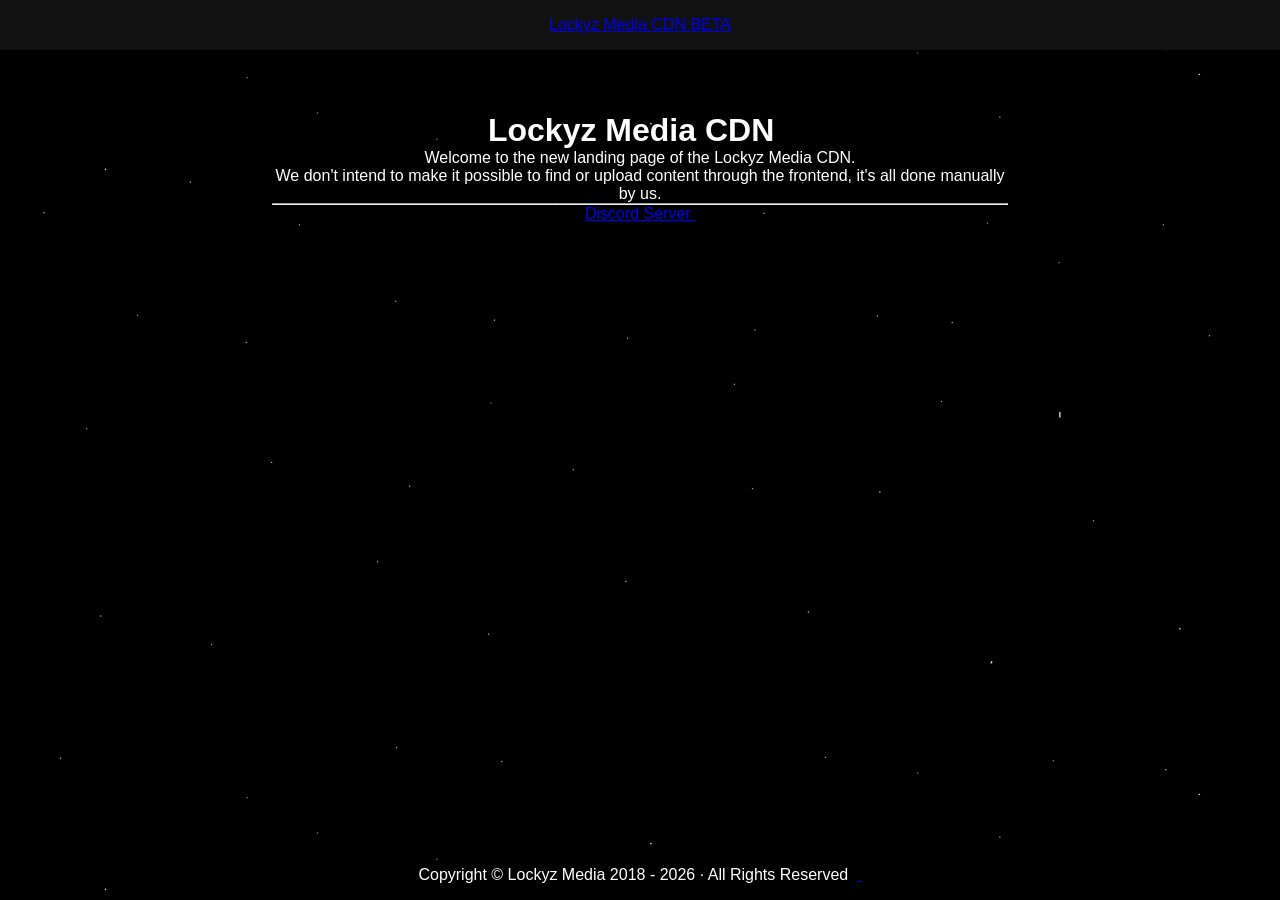
==== index.html @ 82b73f2c "Initial Commit" ====
<!DOCTYPE html>
<html lang="en">
    <head>
        <meta charset="utf-8">
        <meta http-equiv="X-UA-Compatible" content="IE=edge">
        <meta name="viewport" content="width=device-width, initial-scale=1">
        <meta name:="description" content:="Lockyz Media CDN">
        <meta name:="author" content:="Robin Painter">
        <link rel="icon" type="image/png" href="/images/logo.png">
        <title>Lockyz Media CDN</title>

        <link href="./css/style.css" rel="stylesheet">
        <style type="text/css"></style>
    </head>
    <header>
        <nav class="navbar navbar-expand-lg navbar-dark bg-dark"> <a class="navbar-brand" href="#">Lockyz Media CDN <span class="badge badge-danger">BETA</span></a>
        </nav>
    </header>
    <body>
        <div class="main-content">
            <h1 class="display-4">Lockyz Media CDN&nbsp;&nbsp;</h1>
            <p class="lead">Welcome to the new landing page of the Lockyz Media CDN.</p>
            <p class="lead">We don't intend to make it possible to find or upload content through the frontend, it's all done manually by us.</p>
            <hr class="my-4">
            <p class="lead">
                <a class="btn btn-primary btn-lg" href="https://discord.gg/NgpN3YYbMM" role="button">Discord Server&nbsp;</a>
            </p>
        </div>
    </body>
    <footer>
        <div class="row">
            <div class="text-center col-lg-6 offset-lg-3">
                <p>Copyright &copy; Lockyz Media 2018 <script>new Date().getFullYear()>2018&&document.write("- "+new Date().getFullYear());</script> &middot; All Rights Reserved&nbsp; <a href="#">&nbsp;</a></p>
            </div>
        </div>
    </footer>
</html>

<script>
    console.log("")
    console.log("  _                _                __  __          _ _       ")
    console.log(" | |              | |              |  \/  |        | (_)      ")
    console.log(" | |     ___   ___| | ___   _ ____ | \  / | ___  __| |_  __ _ ")
    console.log(" | |    / _ \ / __| |/ / | | |_  / | |\/| |/ _ \/ _` | |/ _` |")
    console.log(" | |___| (_) | (__|   <| |_| |/ /  | |  | |  __/ (_| | | (_| |")
    console.log(" |______\___/ \___|_|\_\\__, /___| |_|  |_|\___|\__,_|_|\__,_|")
    console.log("                         __/ |                                ")
    console.log("                        |___/                                 ")
    console.log("")
</script>
<!--
  _                _                __  __          _ _       
 | |              | |              |  \/  |        | (_)      
 | |     ___   ___| | ___   _ ____ | \  / | ___  __| |_  __ _ 
 | |    / _ \ / __| |/ / | | |_  / | |\/| |/ _ \/ _` | |/ _` |
 | |___| (_) | (__|   <| |_| |/ /  | |  | |  __/ (_| | | (_| |
 |______\___/ \___|_|\_\\__, /___| |_|  |_|\___|\__,_|_|\__,_|
                         __/ |                                
                        |___/                                 
-->
---- css/style.css ----
/* Box sizing reset */
* {
    box-sizing: border-box;
    margin: 0;
    padding: 0;
}

header {
    position: fixed;
    top: 0;
    width: 100%;
    background-color: #111;
    z-index: 999;
    box-shadow: 0 2px 5px rgba(0, 0, 0, 0.5);
}

.navbar {
    display: flex;
    justify-content: center;
    padding: 1rem 2rem;
}

.nav-container {
    display: flex;
    align-items: center;
    gap: 1.5rem; /* controls spacing between brand and links */
}

.brand {
    color: #fff;
    font-size: 1.5rem;
    text-decoration: none;
    font-weight: bold;
}

.nav-links {
    list-style: none;
    display: flex;
    gap: 1rem;
}

.nav-links li a {
    padding: 0.5rem 1rem;
    background-color: #222;
    color: #fff;
    border: 1px solid #444;
    border-radius: 999px;
    text-decoration: none;
    font-weight: 500;
    transition: all 0.2s ease;
    box-shadow: 0 2px 5px rgba(0, 0, 0, 0.2);
}

.nav-links li a:hover {
    background-color: #444;
    color: #fff;
    border-color: #666;
    transform: translateY(-2px);
    box-shadow: 0 4px 10px rgba(0, 0, 0, 0.3);
}

h1 {
    font-family: Verdana, Geneva, Tahoma, sans-serif;
    color: white;
    text-align: center;
}

p {
    font-family: Verdana, Geneva, Tahoma, sans-serif;
    color: white;
    text-align: center;
}

body {
    margin: 0;
    background-image: url('../images/space.png');
    background-repeat: repeat;
    background-size: cover;
    font-family: Verdana, Geneva, Tahoma, sans-serif;
    background-color: black;
    padding-top: 80px;
}

.main-content {
    max-width: 800px;
    margin: 0 auto;    
    text-align: center;
    padding: 2rem;
}

footer {
    position: fixed;
    font-family: Verdana, Geneva, Tahoma, sans-serif;
    bottom: 0%;
    width: 100%;
    padding: 1rem;
}

pre {
    color: white;
}

h1 {
    font: bold;
    font-variant: normal;
}
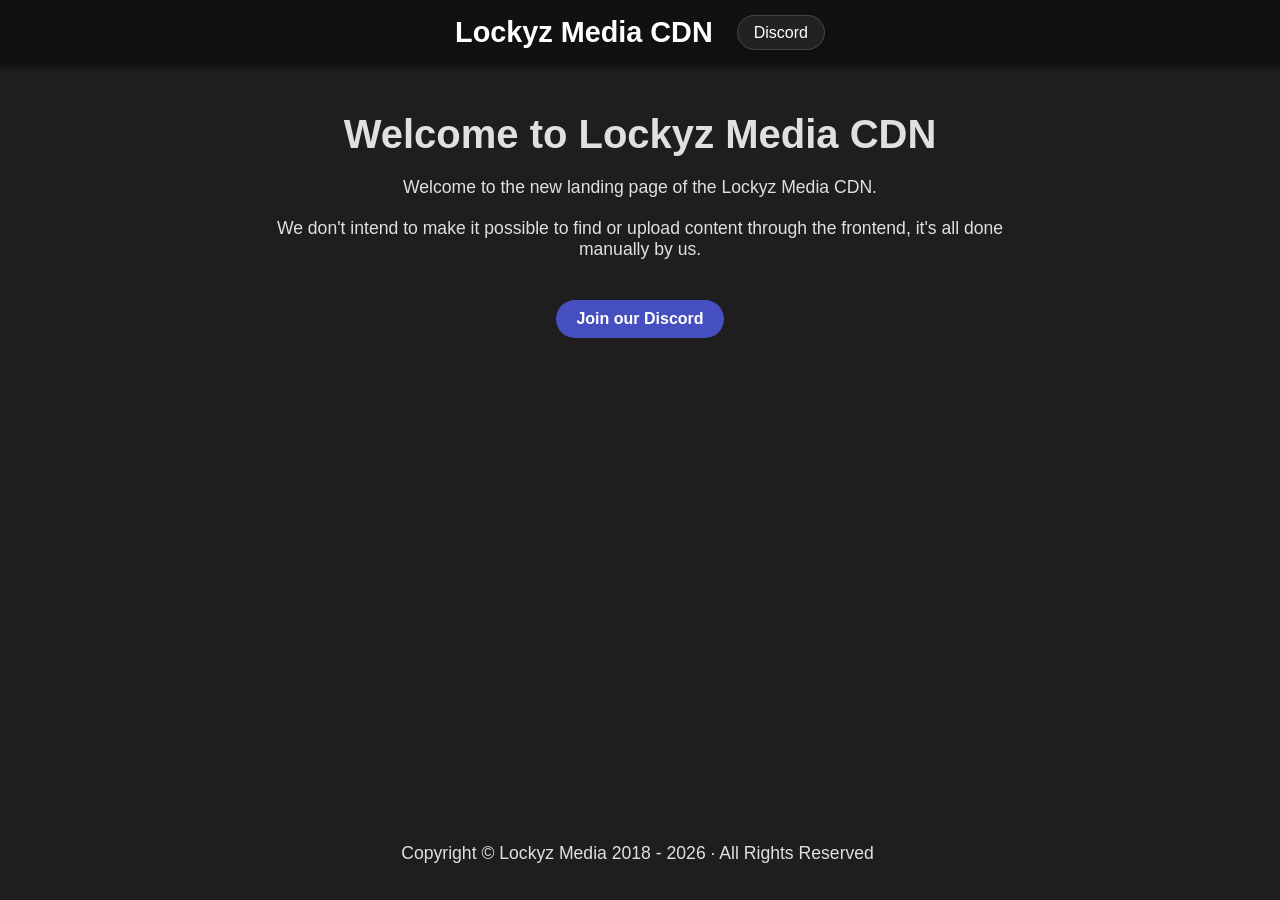
==== commit 435b694a: "Updated overall styling, bootstrap has been fully removed" ====
--- a/index.html
+++ b/index.html
@@ -4,36 +4,39 @@
         <meta charset="utf-8">
         <meta http-equiv="X-UA-Compatible" content="IE=edge">
         <meta name="viewport" content="width=device-width, initial-scale=1">
-        <meta name:="description" content:="Lockyz Media CDN">
-        <meta name:="author" content:="Robin Painter">
+        <meta name="description" content="Lockyz Media CDN">
+        <meta name="author" content="Robin Painter">
         <link rel="icon" type="image/png" href="/images/logo.png">
         <title>Lockyz Media CDN</title>
-
         <link href="./css/style.css" rel="stylesheet">
-        <style type="text/css"></style>
     </head>
-    <header>
-        <nav class="navbar navbar-expand-lg navbar-dark bg-dark"> <a class="navbar-brand" href="#">Lockyz Media CDN <span class="badge badge-danger">BETA</span></a>
-        </nav>
-    </header>
     <body>
+        <header>
+            <nav class="navbar">
+                <div class="nav-container">
+                    <a href="/" class="brand">Lockyz Media CDN</a>
+                    <ul class="nav-links">
+                        <li><a href="https://discord.gg/NgpN3YYbMM">Discord</a></li>
+                    </ul>
+                </div>
+            </nav>
+        </header>
+        
         <div class="main-content">
-            <h1 class="display-4">Lockyz Media CDN&nbsp;&nbsp;</h1>
-            <p class="lead">Welcome to the new landing page of the Lockyz Media CDN.</p>
-            <p class="lead">We don't intend to make it possible to find or upload content through the frontend, it's all done manually by us.</p>
-            <hr class="my-4">
-            <p class="lead">
-                <a class="btn btn-primary btn-lg" href="https://discord.gg/NgpN3YYbMM" role="button">Discord Server&nbsp;</a>
-            </p>
+            <h1>Welcome to Lockyz Media CDN</h1>
+            <p>Welcome to the new landing page of the Lockyz Media CDN.</p>
+            <p>We don't intend to make it possible to find or upload content through the frontend, it's all done manually by us.</p>
+            <a href="https://discord.gg/NgpN3YYbMM" class="btn-discord">Join our Discord</a>
         </div>
+        
+        <footer>
+            <div class="row">
+                <div class="text-center col-lg-6 offset-lg-3">
+                    <p>Copyright &copy; Lockyz Media 2018 <script>new Date().getFullYear()>document.write("- "+new Date().getFullYear());</script> &middot; All Rights Reserved&nbsp;</p>
+                </div>
+            </div>
+        </footer>
     </body>
-    <footer>
-        <div class="row">
-            <div class="text-center col-lg-6 offset-lg-3">
-                <p>Copyright &copy; Lockyz Media 2018 <script>new Date().getFullYear()>2018&&document.write("- "+new Date().getFullYear());</script> &middot; All Rights Reserved&nbsp; <a href="#">&nbsp;</a></p>
-            </div>
-        </div>
-    </footer>
 </html>
 
 <script>
--- a/css/style.css
+++ b/css/style.css
@@ -1,8 +1,24 @@
-/* Box sizing reset */
+:root {
+    --primary-color: #4CAF50; /* Soft Green */
+    --secondary-color: #8BC34A; /* Light Green */
+    --accent-color: #FFC107; /* Amber */
+    --background-color: #1E1E1E; /* Dark Gray */
+    --text-color: #E0E0E0; /* Light Gray */
+    --navbar-hover-color: #388E3C; /* Darker Green for Hover */
+}
+
 * {
     box-sizing: border-box;
     margin: 0;
     padding: 0;
+}
+
+body {
+    margin: 0;
+    background-color: var(--background-color);
+    color: var(--text-color);
+    font-family: Verdana, Geneva, Tahoma, sans-serif;
+    padding-top: 80px;
 }
 
 header {
@@ -23,14 +39,19 @@
 .nav-container {
     display: flex;
     align-items: center;
-    gap: 1.5rem; /* controls spacing between brand and links */
+    gap: 1.5rem;
 }
 
 .brand {
     color: #fff;
-    font-size: 1.5rem;
+    font-size: 1.8rem;
     text-decoration: none;
     font-weight: bold;
+    transition: color 0.3s ease;
+}
+
+.brand:hover {
+    color: var(--primary-color);
 }
 
 .nav-links {
@@ -44,63 +65,61 @@
     background-color: #222;
     color: #fff;
     border: 1px solid #444;
-    border-radius: 999px;
+    border-radius: 50px;
     text-decoration: none;
     font-weight: 500;
-    transition: all 0.2s ease;
+    transition: all 0.3s ease;
     box-shadow: 0 2px 5px rgba(0, 0, 0, 0.2);
 }
 
 .nav-links li a:hover {
-    background-color: #444;
+    background-color: var(--navbar-hover-color);
     color: #fff;
     border-color: #666;
     transform: translateY(-2px);
     box-shadow: 0 4px 10px rgba(0, 0, 0, 0.3);
 }
 
-h1 {
-    font-family: Verdana, Geneva, Tahoma, sans-serif;
-    color: white;
-    text-align: center;
-}
-
-p {
-    font-family: Verdana, Geneva, Tahoma, sans-serif;
-    color: white;
-    text-align: center;
-}
-
-body {
-    margin: 0;
-    background-image: url('../images/space.png');
-    background-repeat: repeat;
-    background-size: cover;
-    font-family: Verdana, Geneva, Tahoma, sans-serif;
-    background-color: black;
-    padding-top: 80px;
-}
-
 .main-content {
     max-width: 800px;
-    margin: 0 auto;    
+    margin: 0 auto;
     text-align: center;
     padding: 2rem;
 }
 
+h1 {
+    font-size: 2.5rem;
+    margin-bottom: 20px;
+    color: var(--text-color);
+}
+
+p {
+    font-size: 1.1rem;
+    margin-bottom: 20px;
+}
+
+.btn-discord {
+    background-color: #454FBF;
+    color: white;
+    padding: 10px 20px;
+    text-align: center;
+    text-decoration: none;
+    border-radius: 50px;
+    display: inline-block;
+    margin-top: 20px;
+    font-weight: bold;
+}
+
+.btn-discord:hover {
+    background-color: #5d6fa1;
+}
+
 footer {
     position: fixed;
-    font-family: Verdana, Geneva, Tahoma, sans-serif;
-    bottom: 0%;
+    background-color: var(--background-color);
+    bottom: 0;
     width: 100%;
     padding: 1rem;
+    text-align: center;
+    color: var(--text-color);
 }
-
-pre {
-    color: white;
-}
-
-h1 {
-    font: bold;
-    font-variant: normal;
-}
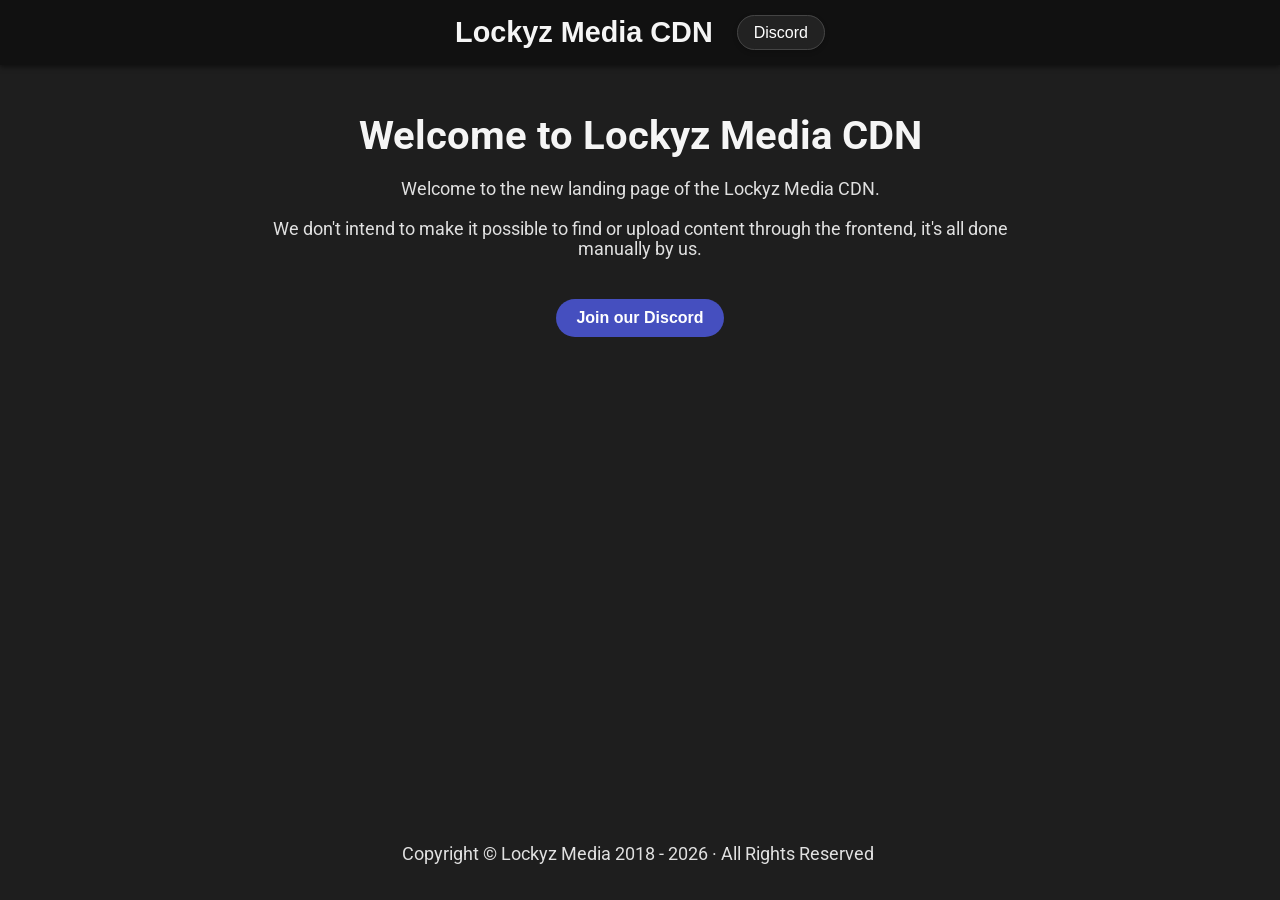
==== commit 0696a403: "Updated font, updated heading colouring" ====
--- a/index.html
+++ b/index.html
@@ -9,6 +9,9 @@
         <link rel="icon" type="image/png" href="/images/logo.png">
         <title>Lockyz Media CDN</title>
         <link href="./css/style.css" rel="stylesheet">
+        <style type="text/css"></style>
+        
+        <link href="https://fonts.googleapis.com/css2?family=Roboto:wght@400;500;700&display=swap" rel="stylesheet">
     </head>
     <body>
         <header>
--- a/css/style.css
+++ b/css/style.css
@@ -3,6 +3,7 @@
     --secondary-color: #8BC34A; /* Light Green */
     --accent-color: #FFC107; /* Amber */
     --background-color: #1E1E1E; /* Dark Gray */
+    --heading-color: #F5F5F5; /* Off White */
     --text-color: #E0E0E0; /* Light Gray */
     --navbar-hover-color: #388E3C; /* Darker Green for Hover */
 }
@@ -43,7 +44,7 @@
 }
 
 .brand {
-    color: #fff;
+    color: var(--heading-color);
     font-size: 1.8rem;
     text-decoration: none;
     font-weight: bold;
@@ -90,12 +91,14 @@
 h1 {
     font-size: 2.5rem;
     margin-bottom: 20px;
-    color: var(--text-color);
+    color: var(--heading-color);
+    font-family: 'Roboto', Arial, sans-serif;
 }
 
 p {
     font-size: 1.1rem;
     margin-bottom: 20px;
+    font-family: 'Roboto', Arial, sans-serif;
 }
 
 .btn-discord {
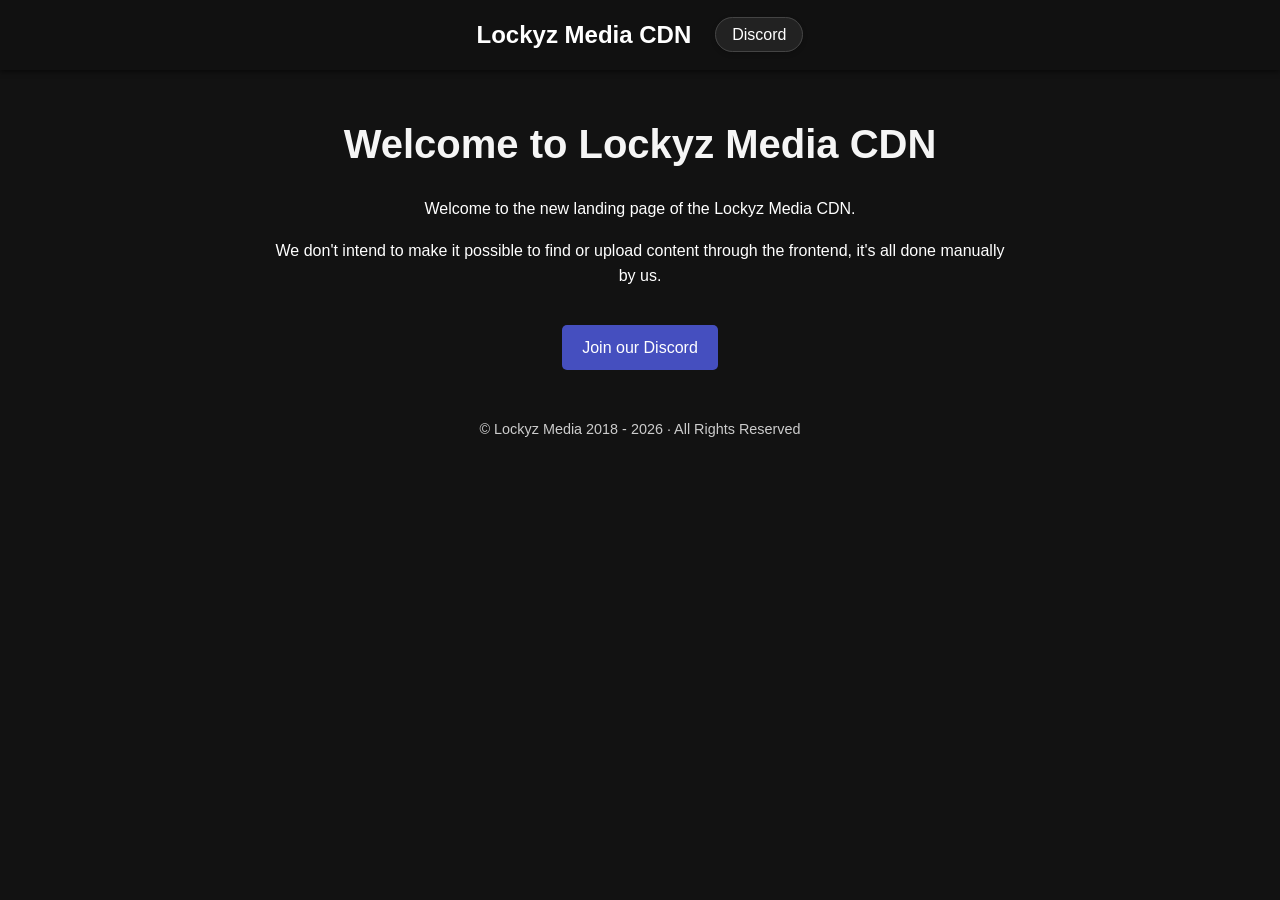
==== commit 1377e55a: "Updated according to latest accessibility standards. Moved back to Veranda as the main font." ====
--- a/index.html
+++ b/index.html
@@ -1,59 +1,64 @@
 <!DOCTYPE html>
 <html lang="en">
-    <head>
-        <meta charset="utf-8">
-        <meta http-equiv="X-UA-Compatible" content="IE=edge">
-        <meta name="viewport" content="width=device-width, initial-scale=1">
-        <meta name="description" content="Lockyz Media CDN">
-        <meta name="author" content="Robin Painter">
-        <link rel="icon" type="image/png" href="/images/logo.png">
-        <title>Lockyz Media CDN</title>
-        <link href="./css/style.css" rel="stylesheet">
-        <style type="text/css"></style>
-        
-        <link href="https://fonts.googleapis.com/css2?family=Roboto:wght@400;500;700&display=swap" rel="stylesheet">
-    </head>
-    <body>
-        <header>
-            <nav class="navbar">
-                <div class="nav-container">
-                    <a href="/" class="brand">Lockyz Media CDN</a>
-                    <ul class="nav-links">
-                        <li><a href="https://discord.gg/NgpN3YYbMM">Discord</a></li>
-                    </ul>
-                </div>
-            </nav>
-        </header>
-        
-        <div class="main-content">
-            <h1>Welcome to Lockyz Media CDN</h1>
-            <p>Welcome to the new landing page of the Lockyz Media CDN.</p>
-            <p>We don't intend to make it possible to find or upload content through the frontend, it's all done manually by us.</p>
-            <a href="https://discord.gg/NgpN3YYbMM" class="btn-discord">Join our Discord</a>
+<head>
+    <meta charset="utf-8" />
+    <meta http-equiv="X-UA-Compatible" content="IE=edge" />
+    <meta name="viewport" content="width=device-width, initial-scale=1" />
+    <meta name="description" content="Lockyz Media CDN" />
+    <meta name="author" content="Robin Painter" />
+    <link rel="icon" type="image/png" href="/images/logo.png" />
+    <title>Lockyz Media CDN</title>
+    <link href="./css/style.css" rel="stylesheet" />
+</head>
+
+<body>
+    <header role="banner">
+        <nav class="navbar" role="navigation" aria-label="Main navigation">
+            <div class="nav-container">
+                <a href="/" class="brand">Lockyz Media CDN</a>
+                <ul class="nav-links">
+                    <li>
+                        <a href="https://discord.gg/NgpN3YYbMM" aria-label="Join our Discord server (opens in a new tab)" target="_blank" rel="noopener noreferrer">Discord</a>
+                    </li>
+                </ul>
+            </div>
+        </nav>
+    </header>
+
+    <main role="main" class="main-content">
+        <h1>Welcome to Lockyz Media CDN</h1>
+        <p>Welcome to the new landing page of the Lockyz Media CDN.</p>
+        <p>We don't intend to make it possible to find or upload content through the frontend, it's all done manually by us.</p>
+        <a href="https://discord.gg/NgpN3YYbMM" class="btn-discord" target="_blank" rel="noopener noreferrer">Join our Discord</a>
+    </main>
+
+    <footer role="contentinfo">
+        <div class="footer-content">
+            <p>&copy; Lockyz Media 2018<span id="year-range"></span> &middot; All Rights Reserved</p>
         </div>
-        
-        <footer>
-            <div class="row">
-                <div class="text-center col-lg-6 offset-lg-3">
-                    <p>Copyright &copy; Lockyz Media 2018 <script>new Date().getFullYear()>document.write("- "+new Date().getFullYear());</script> &middot; All Rights Reserved&nbsp;</p>
-                </div>
-            </div>
-        </footer>
-    </body>
+    </footer>
+
+    <script>
+        const currentYear = new Date().getFullYear();
+        if (currentYear > 2018) {
+            document.getElementById('year-range').textContent = ` - ${currentYear}`;
+        }
+    </script>
+
+    <script>
+        console.log(`
+      _                _                __  __          _ _
+     | |              | |              |  \\/  |        | (_)
+     | |     ___   ___| | ___   _ ____ | \\  / | ___  __| |_  __ _
+     | |    / _ \\ / __| |/ / | | |_  / | |\\/| |/ _ \\/ _\` | |/ _\` |
+     | |___| (_) | (__|   <| |_| |/ /  | |  | |  __/ (_| | | (_| |
+     |______\\___/ \\___|_|\\_\\\\__, /___| |_|  |_|\\___|\\__,_|_|\\__,_|
+                            __/ |
+                           |___/
+    `);
+    </script>
+</body>
 </html>
-
-<script>
-    console.log("")
-    console.log("  _                _                __  __          _ _       ")
-    console.log(" | |              | |              |  \/  |        | (_)      ")
-    console.log(" | |     ___   ___| | ___   _ ____ | \  / | ___  __| |_  __ _ ")
-    console.log(" | |    / _ \ / __| |/ / | | |_  / | |\/| |/ _ \/ _` | |/ _` |")
-    console.log(" | |___| (_) | (__|   <| |_| |/ /  | |  | |  __/ (_| | | (_| |")
-    console.log(" |______\___/ \___|_|\_\\__, /___| |_|  |_|\___|\__,_|_|\__,_|")
-    console.log("                         __/ |                                ")
-    console.log("                        |___/                                 ")
-    console.log("")
-</script>
 <!--
   _                _                __  __          _ _       
  | |              | |              |  \/  |        | (_)      
--- a/css/style.css
+++ b/css/style.css
@@ -1,13 +1,13 @@
 :root {
-    --primary-color: #4CAF50; /* Soft Green */
-    --secondary-color: #8BC34A; /* Light Green */
-    --accent-color: #FFC107; /* Amber */
-    --background-color: #1E1E1E; /* Dark Gray */
-    --heading-color: #F5F5F5; /* Off White */
-    --text-color: #E0E0E0; /* Light Gray */
-    --navbar-hover-color: #388E3C; /* Darker Green for Hover */
+    --primary-color: #D900D9;
+    --secondary-color: #BB00BB;
+    --accent-color: #FF66FF;
+    --background-color: #121212;
+    --text-color: #FFFFFF;
+    --navbar-hover-color: #D900D9;
 }
 
+/* Reset and base styles */
 * {
     box-sizing: border-box;
     margin: 0;
@@ -18,10 +18,12 @@
     margin: 0;
     background-color: var(--background-color);
     color: var(--text-color);
-    font-family: Verdana, Geneva, Tahoma, sans-serif;
+    font-family: Verdana, Geneva, sans-serif;
     padding-top: 80px;
+    line-height: 1.6;
 }
 
+/* Header and Navigation */
 header {
     position: fixed;
     top: 0;
@@ -44,15 +46,10 @@
 }
 
 .brand {
-    color: var(--heading-color);
-    font-size: 1.8rem;
+    color: #fff;
+    font-size: 1.5rem;
     text-decoration: none;
     font-weight: bold;
-    transition: color 0.3s ease;
-}
-
-.brand:hover {
-    color: var(--primary-color);
 }
 
 .nav-links {
@@ -66,21 +63,24 @@
     background-color: #222;
     color: #fff;
     border: 1px solid #444;
-    border-radius: 50px;
+    border-radius: 999px;
     text-decoration: none;
     font-weight: 500;
-    transition: all 0.3s ease;
+    transition: all 0.2s ease;
     box-shadow: 0 2px 5px rgba(0, 0, 0, 0.2);
 }
 
-.nav-links li a:hover {
-    background-color: var(--navbar-hover-color);
+.nav-links li a:hover,
+.nav-links li a:focus {
+    background-color: #444;
     color: #fff;
     border-color: #666;
     transform: translateY(-2px);
     box-shadow: 0 4px 10px rgba(0, 0, 0, 0.3);
+    outline: none;
 }
 
+/* Main Content */
 .main-content {
     max-width: 800px;
     margin: 0 auto;
@@ -91,38 +91,64 @@
 h1 {
     font-size: 2.5rem;
     margin-bottom: 20px;
-    color: var(--heading-color);
-    font-family: 'Roboto', Arial, sans-serif;
+    color: #F5F5F5;
 }
 
 p {
-    font-size: 1.1rem;
-    margin-bottom: 20px;
-    font-family: 'Roboto', Arial, sans-serif;
+    font-size: 1rem;
+    margin-bottom: 1rem;
 }
 
+/* Discord Button */
 .btn-discord {
     background-color: #454FBF;
     color: white;
     padding: 10px 20px;
     text-align: center;
     text-decoration: none;
-    border-radius: 50px;
+    border-radius: 5px;
     display: inline-block;
     margin-top: 20px;
-    font-weight: bold;
+    transition: background-color 0.3s ease;
 }
 
-.btn-discord:hover {
+.btn-discord:hover,
+.btn-discord:focus {
     background-color: #5d6fa1;
+    outline: none;
 }
 
+/* Footer */
 footer {
-    position: fixed;
     background-color: var(--background-color);
-    bottom: 0;
+    font-family: Verdana, Geneva, sans-serif;
     width: 100%;
     padding: 1rem;
     text-align: center;
-    color: var(--text-color);
+    position: relative;
+    bottom: 0;
 }
+
+.footer-content p {
+    font-size: 0.9rem;
+    color: #ccc;
+}
+
+/* Focus Styles */
+a:focus,
+button:focus {
+    outline: 2px solid var(--accent-color);
+    outline-offset: 3px;
+}
+
+/* Ensures image scales on all devices */
+.responsive-img {
+    max-width: 100%;
+    height: auto;
+    display: block;
+    margin: 1rem auto;
+}
+
+.main-content h1 + h1 {
+    margin-top: 1.5rem;
+}
